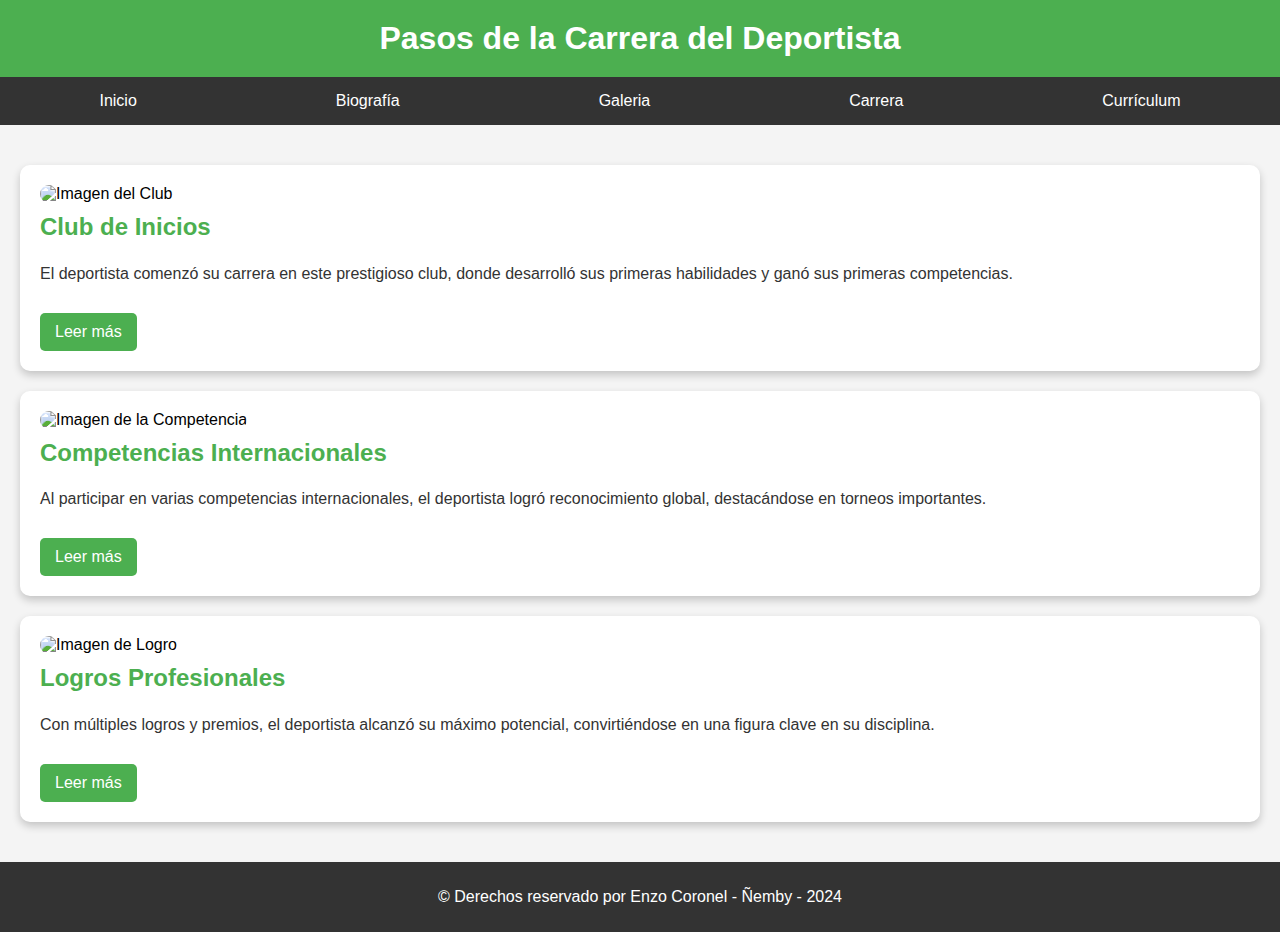
==== pagina3.html @ 2f2bbba8 "Add files via upload" ====
<!DOCTYPE html>
<html lang="es">
<head>
    <meta charset="UTF-8">
    <meta name="viewport" content="width=device-width, initial-scale=1.0">
    <title>Pasos de la Carrera del Deportista</title>
    <link rel="stylesheet" href="estilos/estilo_pagina3.css">
</head>
<body>
    <header>
        <h1>Pasos de la Carrera del Deportista</h1>
    </header>

    <nav>
        <ul>
            <li><a href="index.html">Inicio</a></li>
            <li><a href="pagina1.html">Biografía</a></li>
            <li><a href="pagina2.html">Galeria</a></li>
            <li><a href="pagina3.html">Carrera</a></li>
            <li><a href="curriculum.pdf" target="_blank">Currículum</a></li>
        </ul>
    </nav>

    <section class="carrera">
        <!-- Sección de Clubes -->
        <article class="paso">
            <img src="club.jpg" alt="Imagen del Club">
            <h2>Club de Inicios</h2>
            <p>El deportista comenzó su carrera en este prestigioso club, donde desarrolló sus primeras habilidades y ganó sus primeras competencias.</p>
            <a href="https://example.com/club" class="boton" target="_blank">Leer más</a>
        </article>

        <!-- Sección de Competencias -->
        <article class="paso">
            <img src="competencia.jpg" alt="Imagen de la Competencia">
            <h2>Competencias Internacionales</h2>
            <p>Al participar en varias competencias internacionales, el deportista logró reconocimiento global, destacándose en torneos importantes.</p>
            <a href="https://example.com/competencia" class="boton" target="_blank">Leer más</a>
        </article>

        <!-- Sección de Logros -->
        <article class="paso">
            <img src="logro.jpg" alt="Imagen de Logro">
            <h2>Logros Profesionales</h2>
            <p>Con múltiples logros y premios, el deportista alcanzó su máximo potencial, convirtiéndose en una figura clave en su disciplina.</p>
            <a href="https://example.com/logro" class="boton" target="_blank">Leer más</a>
        </article>
    </section>

    <footer>
        <p>&copy; Derechos reservado por Enzo Coronel - Ñemby - 2024</p>
    </footer>

    <!-- Script para animación de desplazamiento suave -->
    <script>
        document.addEventListener("DOMContentLoaded", function() {
            const pasos = document.querySelectorAll(".paso");

            const observer = new IntersectionObserver(entries => {
                entries.forEach(entry => {
                    if (entry.isIntersecting) {
                        entry.target.classList.add("visible");
                        observer.unobserve(entry.target);
                    }
                });
            }, { threshold: 0.1 });

            pasos.forEach(paso => {
                observer.observe(paso);
            });
        });
    </script>
</body>
</html>
---- estilos/estilo_pagina3.css ----
/* Estilos generales */
body {
    font-family: Arial, sans-serif;
    margin: 0;
    padding: 0;
    display: flex;
    flex-direction: column;
    min-height: 100vh;
}

/* Estilos del encabezado */
header {
    background-color: #4CAF50;
    color: white;
    padding: 20px;
    text-align: center;
}

header h1 {
    margin: 0;
}

/* Estilos del menú de navegación */
nav {
    background-color: #333;
}

nav ul {
    list-style: none;
    margin: 0;
    padding: 0;
    display: flex;
    justify-content: space-around;
}

nav ul li {
    position: relative;
}

nav ul li a {
    color: white;
    text-decoration: none;
    padding: 15px 20px;
    display: block;
    transition: background-color 0.3s, transform 0.3s;
}

nav ul li a:hover {
    background-color: #4CAF50;
    transform: translateY(-5px);
}

/* Estilos de la sección de carrera */
.carrera {
    padding: 20px;
    background-color: #f4f4f4;
    flex: 1;
}

.paso {
    position: relative;
    background-color: white;
    margin: 20px 0;
    padding: 20px;
    border-radius: 10px;
    box-shadow: 0 4px 8px rgba(0, 0, 0, 0.2);
    opacity: 0;
    transform: translateY(50px);
    transition: opacity 0.6s ease-out, transform 0.6s ease-out;
}

.paso.visible {
    opacity: 1;
    transform: translateY(0);
}

.paso img {
    width: 100%;
    border-radius: 10px;
}

.paso h2 {
    margin-top: 10px;
    color: #4CAF50;
}

.paso p {
    color: #333;
    line-height: 1.6;
}

.boton {
    display: inline-block;
    margin-top: 10px;
    padding: 10px 15px;
    background-color: #4CAF50;
    color: white;
    text-decoration: none;
    border-radius: 5px;
    transition: background-color 0.3s;
}

.boton:hover {
    background-color: #45a049;
}

/* Estilos del pie de página */
footer {
    background-color: #333;
    color: white;
    text-align: center;
    padding: 10px;
}
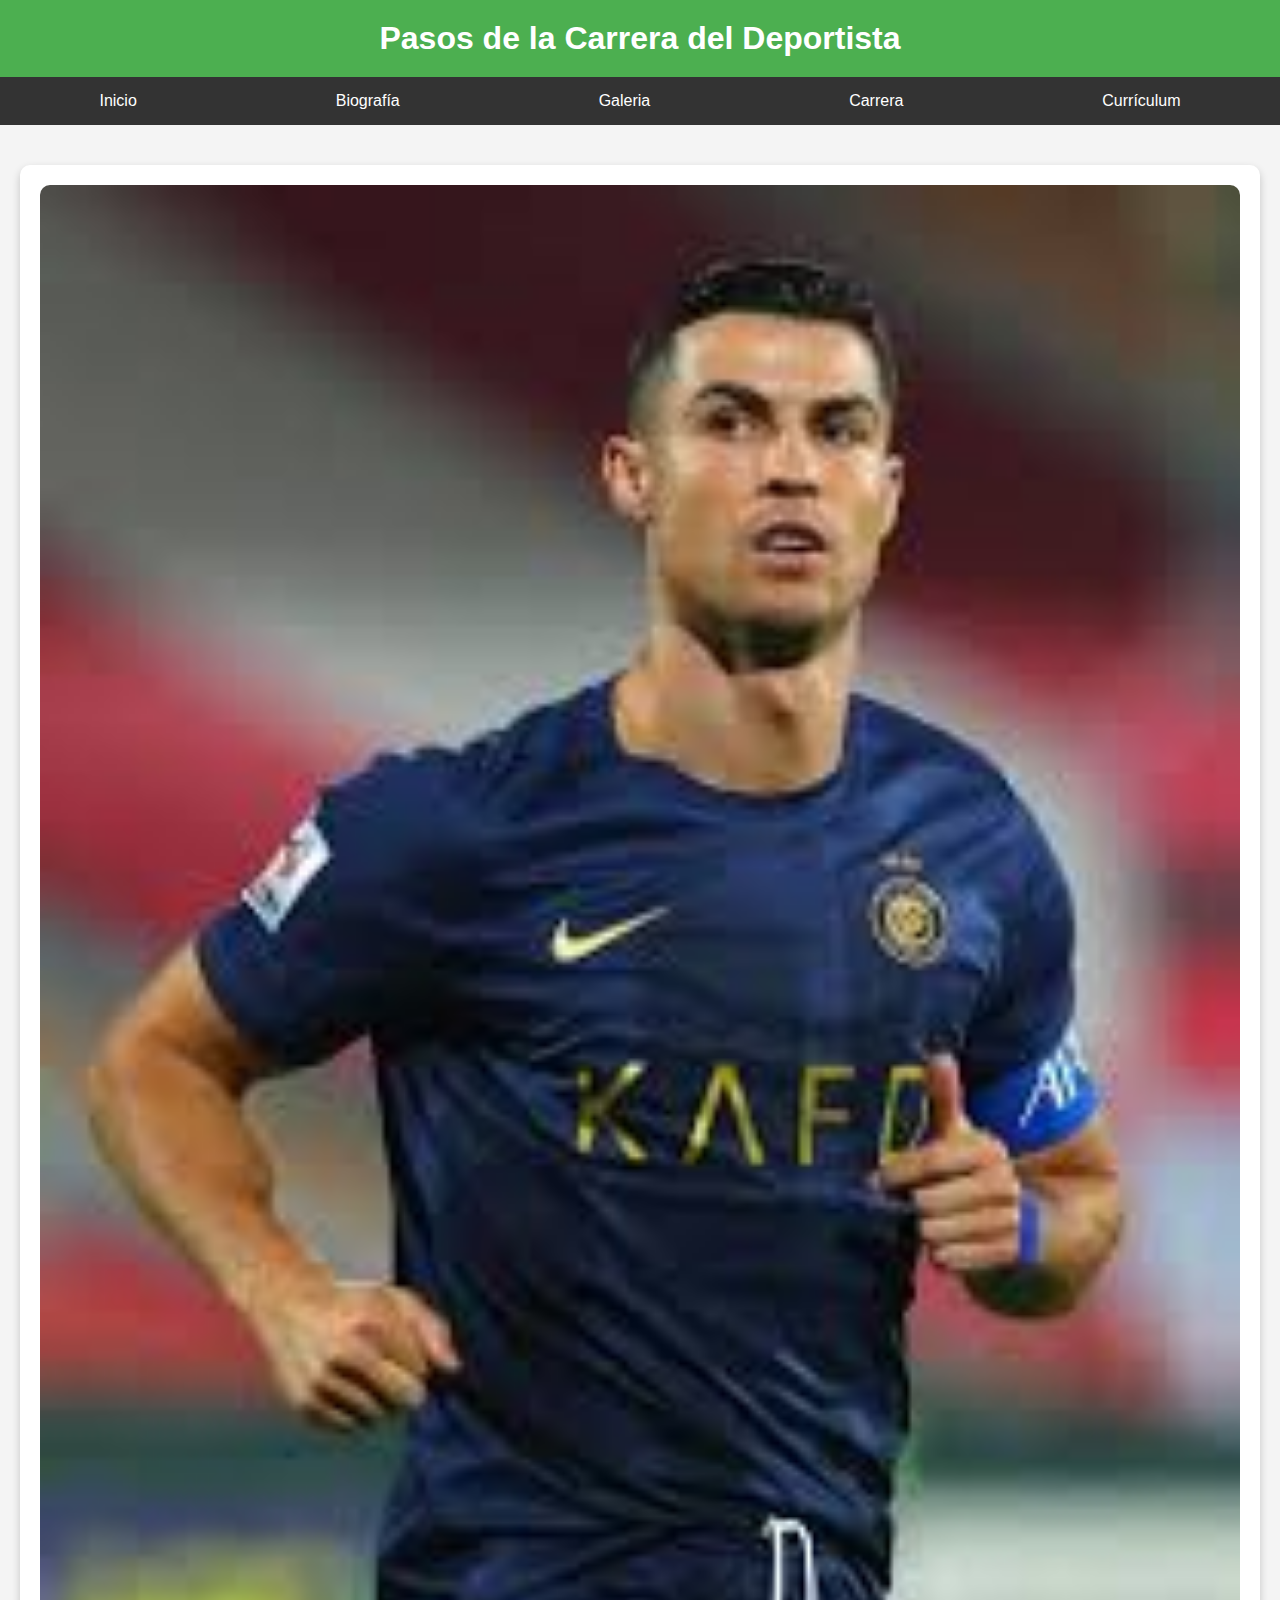
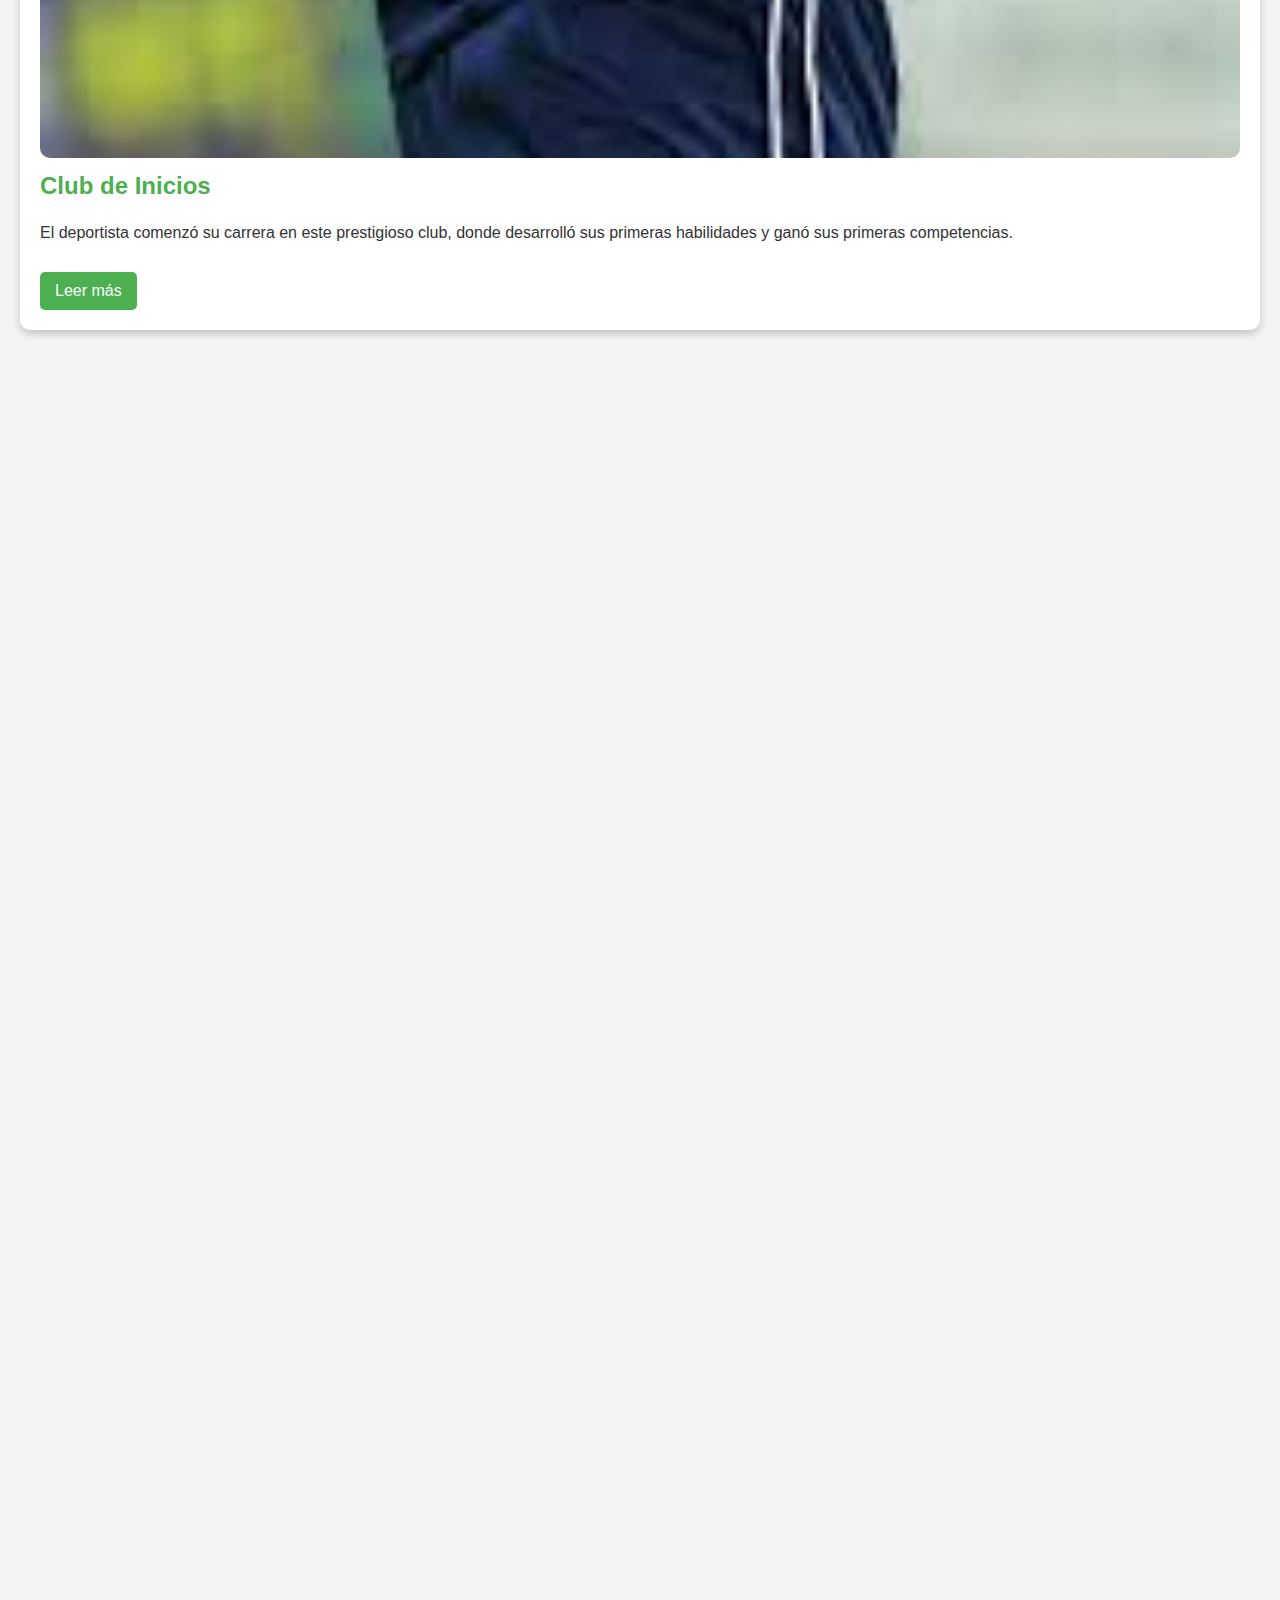
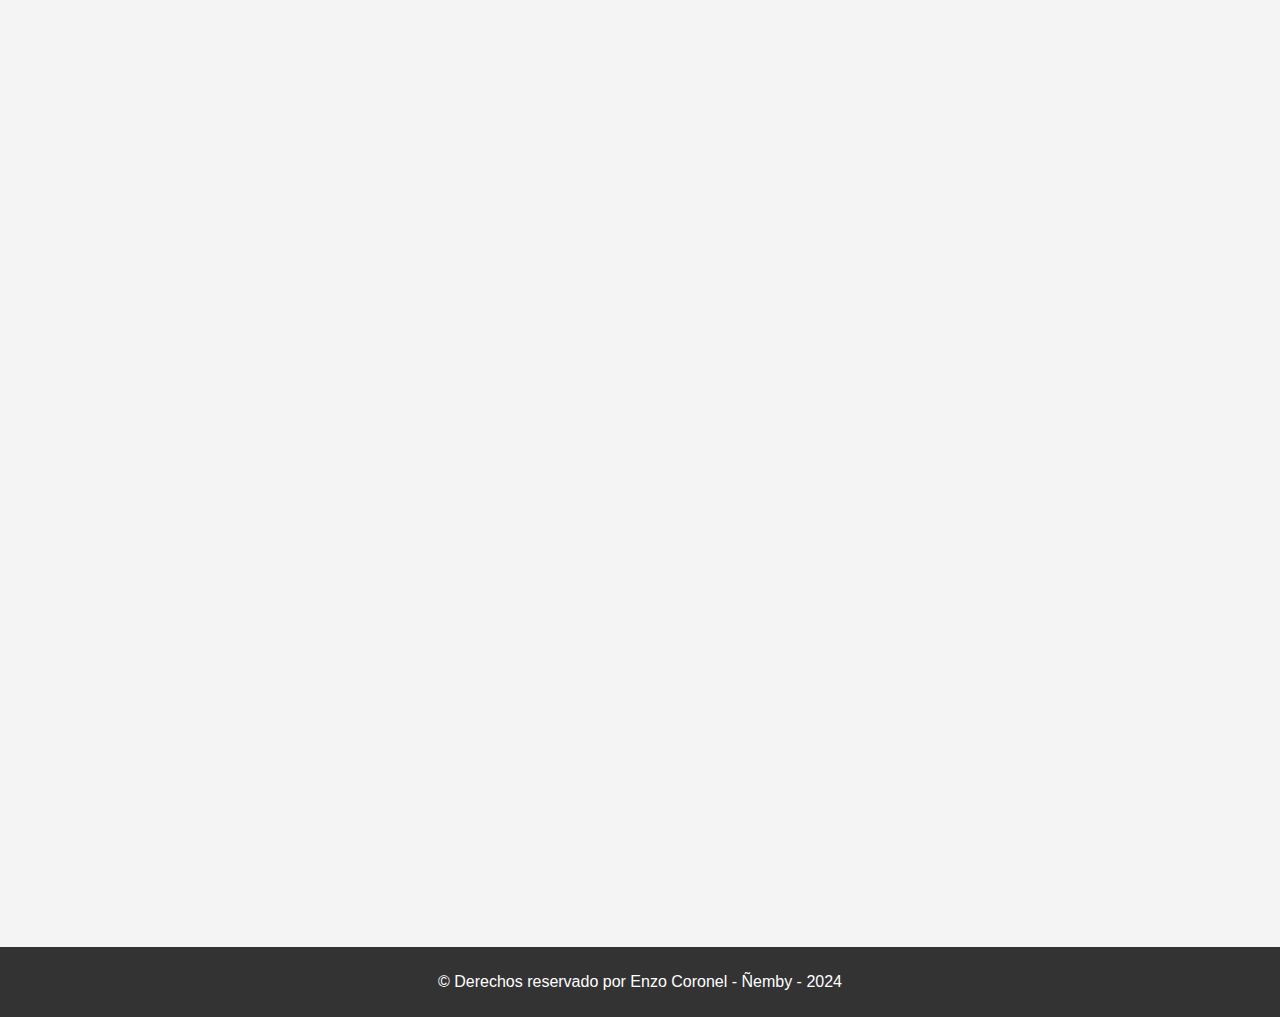
==== commit 351405ab: "Add files via upload" ====
--- a/pagina3.html
+++ b/pagina3.html
@@ -24,26 +24,26 @@
     <section class="carrera">
         <!-- Sección de Clubes -->
         <article class="paso">
-            <img src="club.jpg" alt="Imagen del Club">
+            <img src="imagen/image1.jpg" alt="Imagen del Club">
             <h2>Club de Inicios</h2>
             <p>El deportista comenzó su carrera en este prestigioso club, donde desarrolló sus primeras habilidades y ganó sus primeras competencias.</p>
-            <a href="https://example.com/club" class="boton" target="_blank">Leer más</a>
+            <a href="https://es.wikipedia.org/wiki/Cristiano_Ronaldo" class="boton" target="_blank">Leer más</a>
         </article>
 
         <!-- Sección de Competencias -->
         <article class="paso">
-            <img src="competencia.jpg" alt="Imagen de la Competencia">
+            <img src="imagen/image2.jpg" alt="Imagen de la Competencia">
             <h2>Competencias Internacionales</h2>
             <p>Al participar en varias competencias internacionales, el deportista logró reconocimiento global, destacándose en torneos importantes.</p>
-            <a href="https://example.com/competencia" class="boton" target="_blank">Leer más</a>
+            <a href="https://es.wikipedia.org/wiki/Cristiano_Ronaldo" class="boton" target="_blank">Leer más</a>
         </article>
 
         <!-- Sección de Logros -->
         <article class="paso">
-            <img src="logro.jpg" alt="Imagen de Logro">
+            <img src="imagen/image1.jpg" alt="Imagen de Logro">
             <h2>Logros Profesionales</h2>
             <p>Con múltiples logros y premios, el deportista alcanzó su máximo potencial, convirtiéndose en una figura clave en su disciplina.</p>
-            <a href="https://example.com/logro" class="boton" target="_blank">Leer más</a>
+            <a href="https://es.wikipedia.org/wiki/Cristiano_Ronaldo" class="boton" target="_blank">Leer más</a>
         </article>
     </section>
 
